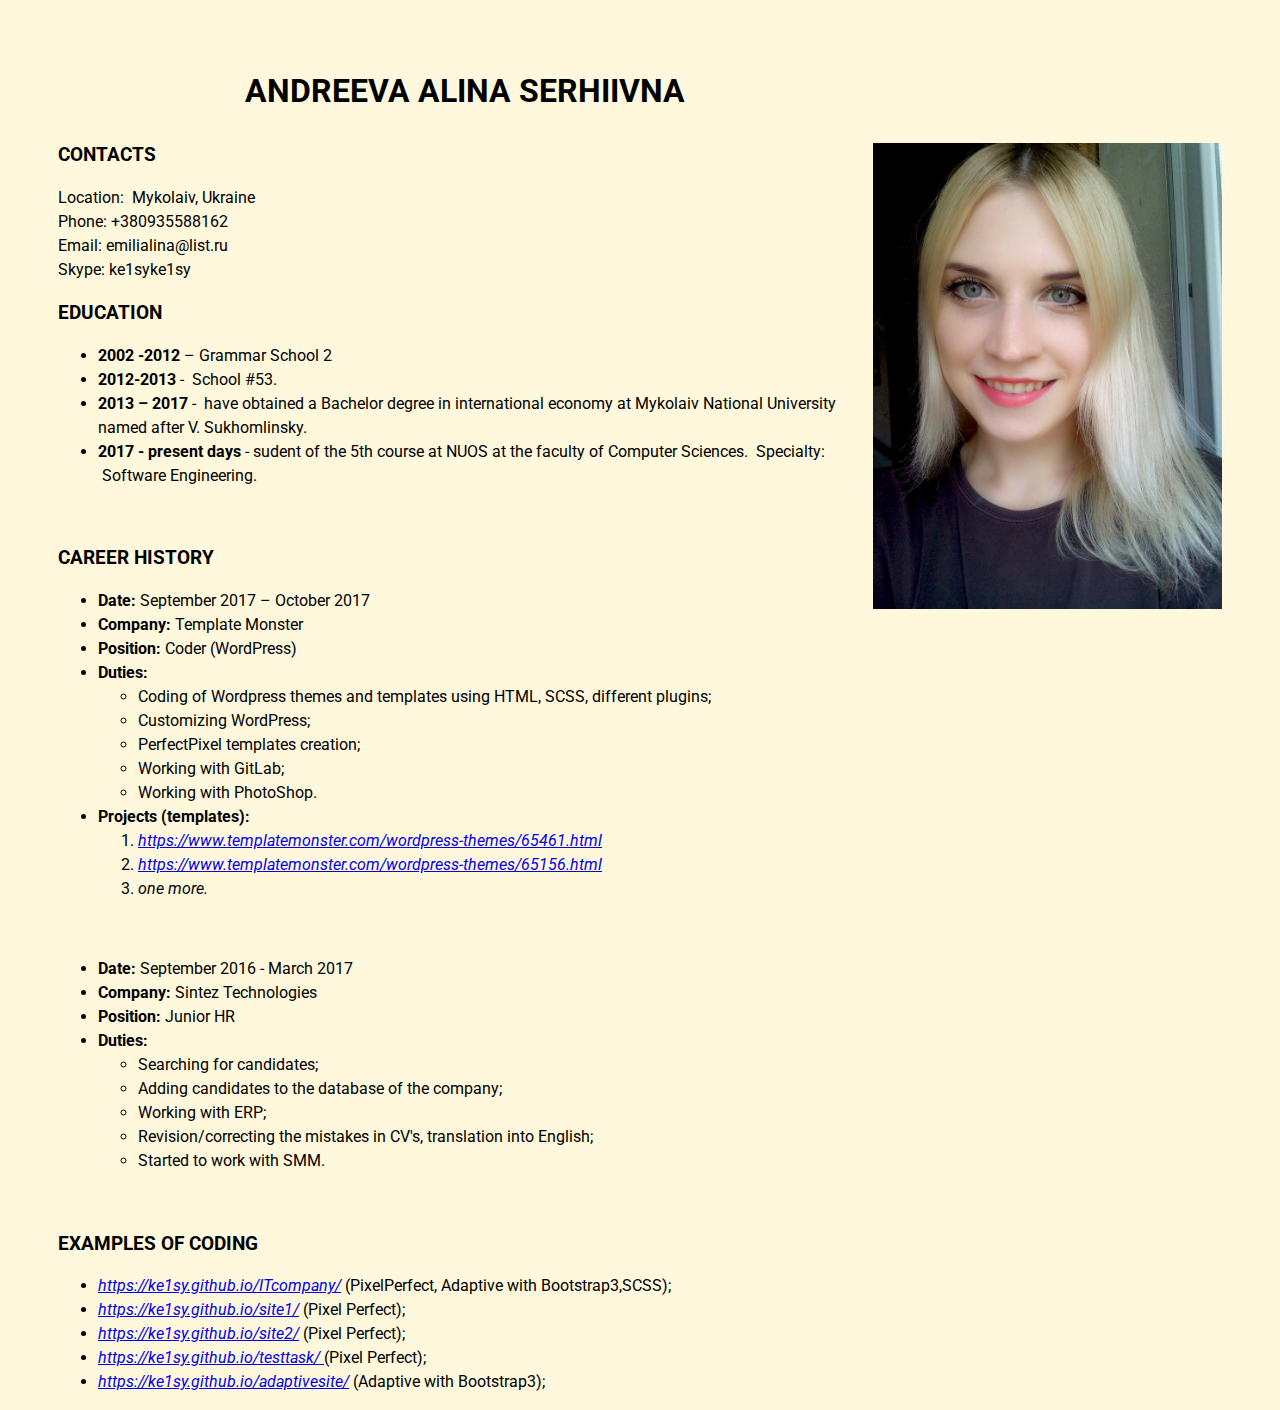
==== AlinaAndreevaCV/index.html @ 54c010f2 "Add files via upload" ====
﻿<!DOCTYPE html>
<html>
    <head>
        <meta charset="utf-8">
        <title>My CV</title>
        <link rel="stylesheet" href="style.css">
        <link href="https://fonts.googleapis.com/css?family=Roboto" rel="stylesheet"> 
    </head>
    <body>
<div class="personal-info left">
    <h1 class = 'upperCase'> Andreeva Alina Serhiivna</h1>
    
    <h3 class="upperCase"> Contacts</h3>
    <p>Location: ​ Mykolaiv, Ukraine <br/>
    Phone: +380935588162 <br/>
    Email: emilialina@list.ru <br/>
    Skype: ke1syke1sy</p>

    <h3 class="upperCase"> Education </h3>
    <ul>
        <li><b>2002 -2012</b> – Grammar School 2</li>
        <li><b>2012-2013</b> -  School #53.</li>
        <li><b>2013 – 2017</b> -  have obtained a Bachelor degree in international economy at Mykolaiv National University named after V. Sukhomlinsky.</li>
        <li><b>2017 - present days</b> - sudent of the 5th course at NUOS at the faculty of Computer Sciences.  Specialty:  Software Engineering.</li>
    </ul>
    <br/>
    <h3 class="upperCase">Career history</h3>
    
     <ul>
         <li><b>Date: </b>September 2017 – October 2017</li>
        <li><b>Company: </b>Template Monster</li>
        <li><b>Position: </b>Coder (WordPress)</li>
        <li><b>Duties: </b> 
            <ul>
                <li>Coding of Wordpress themes and templates using HTML, SCSS, different plugins;</li>
                <li>Customizing WordPress;</li>
                <li>PerfectPixel templates creation;</li>
                <li>Working with GitLab;</li>
                <li>Working with PhotoShop.</li>
            </ul>
        </li>
        <li><b>Projects (templates): </b>
            <ol>
                <li><i><a href="https://www.templatemonster.com/wordpress-themes/65461.html">https://www.templatemonster.com/wordpress-themes/65461.html</a></i></li>
                <li><i><a href="https://www.templatemonster.com/wordpress-themes/65156.html">https://www.templatemonster.com/wordpress-themes/65156.html</a></i></li>
                <li><i>one more.</i></li>
            </ol> 
        
        </li>
    </ul>
    
    <br/>
    
    <ul>
        <li><b>Date: </b>September 2016 - March 2017</li>
        <li><b>Company: </b>Sintez Technologies</li>
        <li><b>Position: </b>Junior HR</li>
        <li><b>Duties: </b> 
            <ul>
                <li>Searching for candidates;</li>
                <li>Adding candidates to the database of the company;</li>
                <li>Working with ERP;</li>
                <li>Revision/correcting the mistakes in CV's, translation into English;</li>
                <li>Started to work with SMM.</li>
            </ul>
        </li>
    </ul>
    
    <br/>
    <h3 class="upperCase">Examples of coding</h3>
    <ul>
        <li><a href="https://ke1sy.github.io/ITcompany/"><i>https://ke1sy.github.io/ITcompany/</i></a>  (PixelPerfect, Adaptive with Bootstrap3,SCSS);</li>
        <li><a href="https://ke1sy.github.io/site1/"><i>https://ke1sy.github.io/site1/</i></a> (Pixel Perfect);</li>
        <li><a href="https://ke1sy.github.io/site2/"><i>https://ke1sy.github.io/site2/</i></a> (Pixel Perfect);</li>
        <li><a href="https://ke1sy.github.io/testtask/ "><i>https://ke1sy.github.io/testtask/ </i></a> (Pixel Perfect);</li>
        <li><a href="https://ke1sy.github.io/adaptivesite/ "><i>https://ke1sy.github.io/adaptivesite/</i></a>  (Adaptive with Bootstrap3);</li>
        
        </li>
    </ul>
    
</div>

<div class="personal-photo right">
    <img src = "image.jpg">
</div>
        
        

    </body>
</html>
---- AlinaAndreevaCV/style.css ----
﻿html{
    width: 100%;
    
}
body {
    font: 16px/24px 'Roboto', sans-serif;
    background-color: #FFF8DC;
    color: #000;
    padding: 50px;
}


.left{
    float: left;
}
.right{
    float: right;
}
.upperCase{
    text-transform: uppercase;
}
.personal-info{
    width: 70%;
}
.personal-photo{
    width: 30%;
}
.personal-photo img{
    padding-top: 85px;
    width:100%;
}
h1{
    text-align: center;
    margin-bottom: 40px;
}
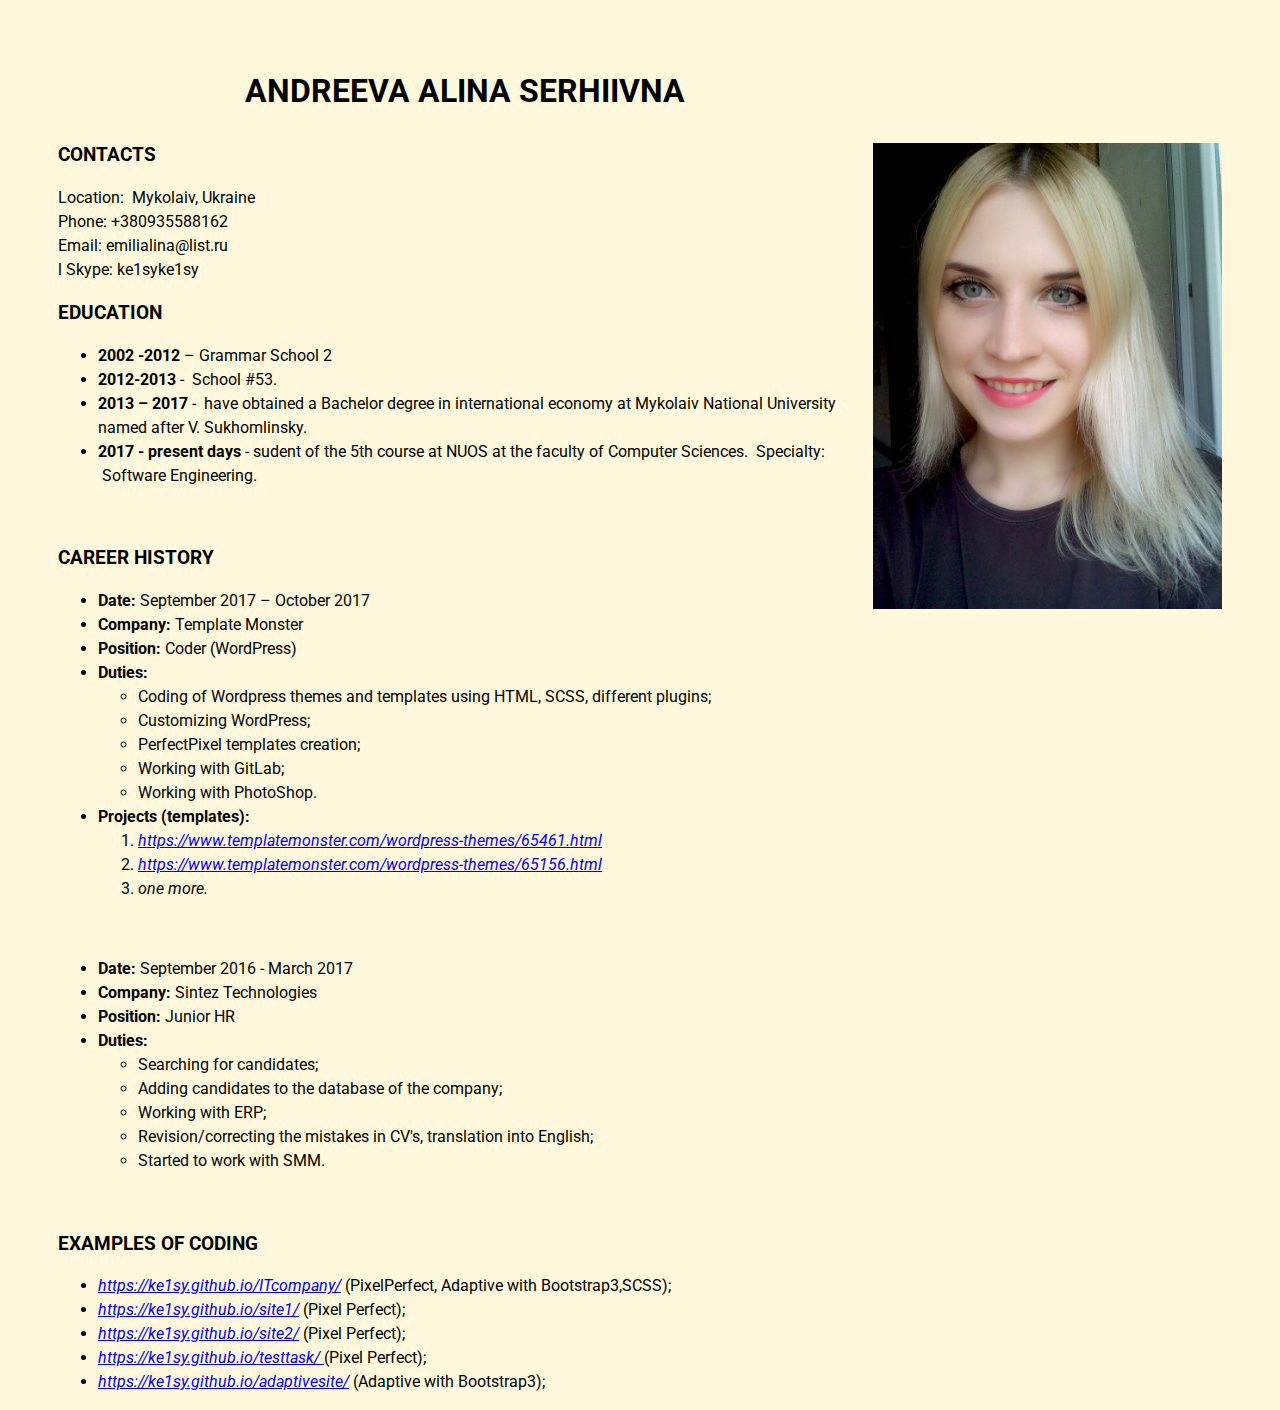
==== commit 9b49954a: "Update index.html" ====
--- a/AlinaAndreevaCV/index.html
+++ b/AlinaAndreevaCV/index.html
@@ -4,7 +4,7 @@
         <meta charset="utf-8">
         <title>My CV</title>
         <link rel="stylesheet" href="style.css">
-        <link href="https://fonts.googleapis.com/css?family=Roboto" rel="stylesheet"> 
+         <link href="https://fonts.googleapis.com/css?family=Roboto" rel="stylesheet"> 
     </head>
     <body>
 <div class="personal-info left">
@@ -14,7 +14,7 @@
     <p>Location: ​ Mykolaiv, Ukraine <br/>
     Phone: +380935588162 <br/>
     Email: emilialina@list.ru <br/>
-    Skype: ke1syke1sy</p>
+l    Skype: ke1syke1sy</p>
 
     <h3 class="upperCase"> Education </h3>
     <ul>
@@ -24,7 +24,7 @@
         <li><b>2017 - present days</b> - sudent of the 5th course at NUOS at the faculty of Computer Sciences.  Specialty:  Software Engineering.</li>
     </ul>
     <br/>
-    <h3 class="upperCase">Career history</h3>
+     <h3 class="upperCase">Career history</h3>
     
      <ul>
          <li><b>Date: </b>September 2017 – October 2017</li>
@@ -81,10 +81,10 @@
 </div>
 
 <div class="personal-photo right">
-    <img src = "image.jpg">
+    <img src = "image.jpg" alt="">
 </div>
         
         
 
     </body>
-</html>+</html>
